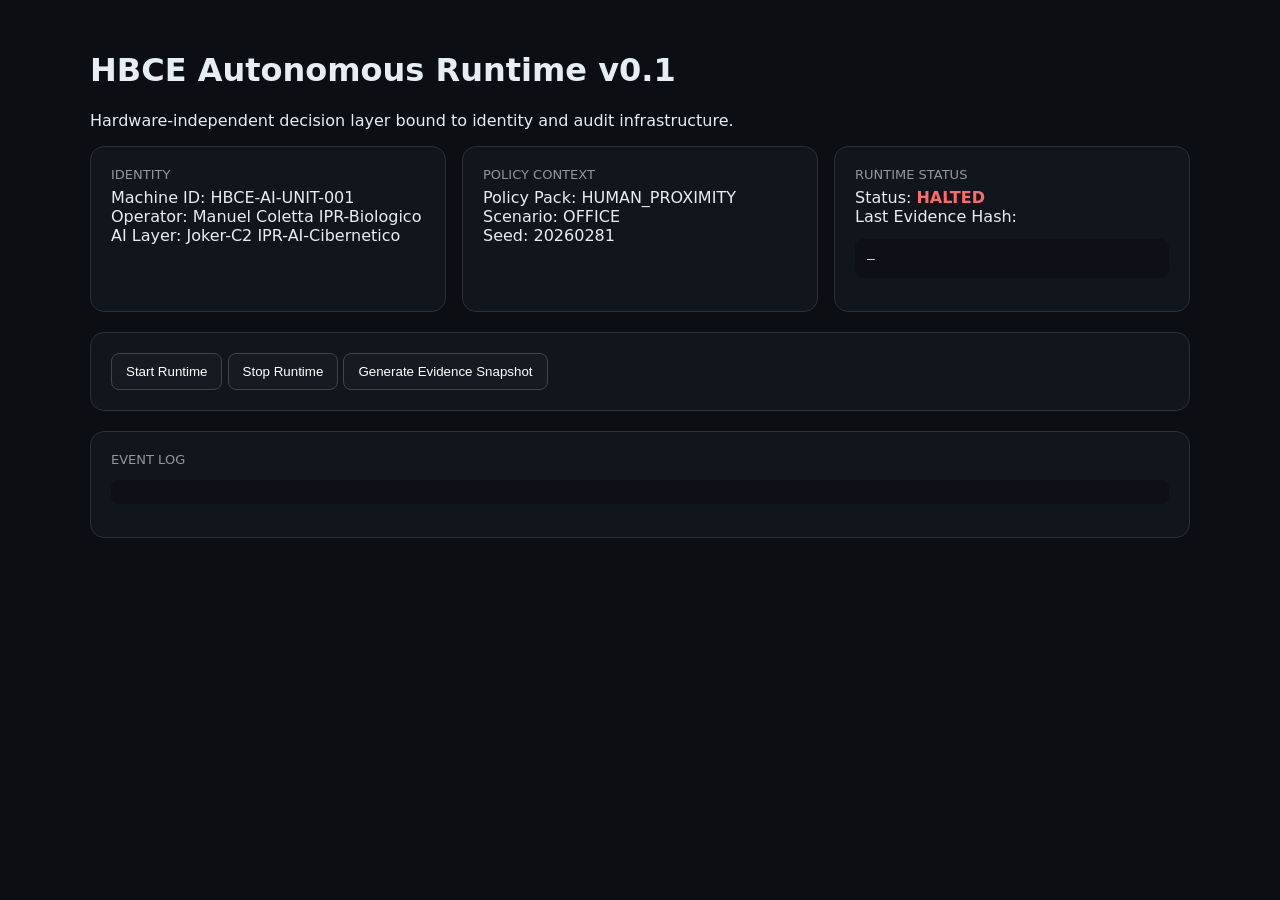
==== sim/runtime/index.html @ ce42a66a "feat(runtime): introduce HBCE Autonomous Runtime v0.1 (identity-bound machine dashboard)" ====
<!doctype html>
<html lang="en">
<head>
<meta charset="utf-8">
<meta name="viewport" content="width=device-width,initial-scale=1">
<title>HBCE Autonomous Runtime v0.1</title>
<meta name="theme-color" content="#0b0f14">

<style>
body{background:#0b0f14;color:#e6edf3;font-family:system-ui;margin:0;padding:30px}
.wrap{max-width:1100px;margin:auto}
.card{
  background:#11161c;
  border:1px solid #2b3137;
  border-radius:14px;
  padding:20px;
  margin-bottom:20px;
}
.grid{
  display:grid;
  grid-template-columns:repeat(auto-fit,minmax(260px,1fr));
  gap:16px;
}
.status{font-weight:bold}
.ok{color:#3fb950}
.warn{color:#ff6b6b}
.kicker{opacity:.6;font-size:13px;margin-bottom:6px}
button{
  padding:10px 14px;
  border-radius:8px;
  border:1px solid #444;
  background:#161b22;
  color:white;
  cursor:pointer;
}
button:hover{background:#1f2630}
pre{background:#0d1117;padding:12px;border-radius:8px;overflow:auto}
</style>
</head>

<body>
<div class="wrap">

<h1>HBCE Autonomous Runtime v0.1</h1>
<p>
Hardware-independent decision layer bound to identity and audit infrastructure.
</p>

<div class="grid">

<div class="card">
<div class="kicker">IDENTITY</div>
<div>Machine ID: <span id="machineId">HBCE-AI-UNIT-001</span></div>
<div>Operator: <span id="operatorId">Manuel Coletta IPR-Biologico</span></div>
<div>AI Layer: <span id="aiId">Joker-C2 IPR-AI-Cibernetico</span></div>
</div>

<div class="card">
<div class="kicker">POLICY CONTEXT</div>
<div>Policy Pack: <span id="policy">HUMAN_PROXIMITY</span></div>
<div>Scenario: <span id="scenario">OFFICE</span></div>
<div>Seed: <span id="seed">20260281</span></div>
</div>

<div class="card">
<div class="kicker">RUNTIME STATUS</div>
<div>Status: <span id="runtimeStatus" class="status warn">HALTED</span></div>
<div>Last Evidence Hash:</div>
<pre id="lastHash">—</pre>
</div>

</div>

<div class="card">
<button onclick="start()">Start Runtime</button>
<button onclick="stop()">Stop Runtime</button>
<button onclick="generateEvidence()">Generate Evidence Snapshot</button>
</div>

<div class="card">
<div class="kicker">EVENT LOG</div>
<pre id="log"></pre>
</div>

</div>

<script>
let running=false;
let eventCounter=0;

function log(msg){
  const el=document.getElementById("log");
  el.textContent+=msg+"\n";
}

function setStatus(text,ok){
  const el=document.getElementById("runtimeStatus");
  el.textContent=text;
  el.className="status "+(ok?"ok":"warn");
}

function start(){
  if(running) return;
  running=true;
  setStatus("RUNNING",true);
  log("Runtime started.");
}

function stop(){
  if(!running) return;
  running=false;
  setStatus("HALTED",false);
  log("Runtime halted.");
}

async function sha256(str){
  const data=new TextEncoder().encode(str);
  const digest=await crypto.subtle.digest("SHA-256",data);
  return [...new Uint8Array(digest)]
    .map(b=>b.toString(16).padStart(2,"0"))
    .join("");
}

async function generateEvidence(){
  if(!running){
    log("Cannot generate evidence while halted.");
    return;
  }

  const snapshot={
    ts:new Date().toISOString(),
    machine:"HBCE-AI-UNIT-001",
    policy:document.getElementById("policy").textContent,
    scenario:document.getElementById("scenario").textContent,
    seed:document.getElementById("seed").textContent,
    event:eventCounter++
  };

  const hash=await sha256(JSON.stringify(snapshot));

  document.getElementById("lastHash").textContent=hash;
  log("Evidence generated: "+hash);
}
</script>

</body>
</html>
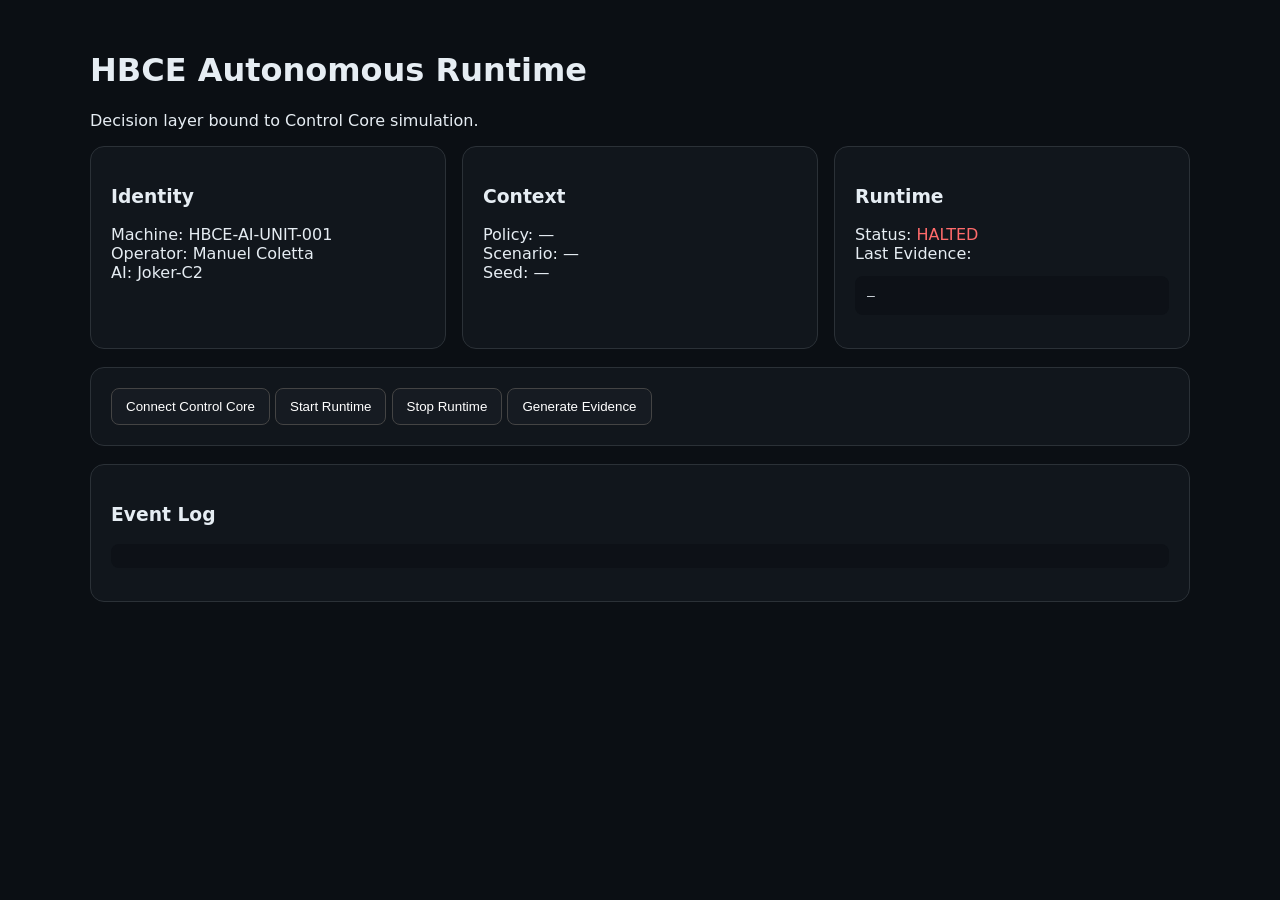
==== commit 00708b23: "feat(runtime): connect runtime to control-core query context and evidence generation" ====
--- a/sim/runtime/index.html
+++ b/sim/runtime/index.html
@@ -3,82 +3,62 @@
 <head>
 <meta charset="utf-8">
 <meta name="viewport" content="width=device-width,initial-scale=1">
-<title>HBCE Autonomous Runtime v0.1</title>
+<title>HBCE Autonomous Runtime</title>
 <meta name="theme-color" content="#0b0f14">
 
 <style>
 body{background:#0b0f14;color:#e6edf3;font-family:system-ui;margin:0;padding:30px}
 .wrap{max-width:1100px;margin:auto}
-.card{
-  background:#11161c;
-  border:1px solid #2b3137;
-  border-radius:14px;
-  padding:20px;
-  margin-bottom:20px;
-}
-.grid{
-  display:grid;
-  grid-template-columns:repeat(auto-fit,minmax(260px,1fr));
-  gap:16px;
-}
-.status{font-weight:bold}
+.card{background:#11161c;border:1px solid #2b3137;border-radius:14px;padding:20px;margin-bottom:18px}
+.grid{display:grid;grid-template-columns:repeat(auto-fit,minmax(260px,1fr));gap:16px}
 .ok{color:#3fb950}
-.warn{color:#ff6b6b}
-.kicker{opacity:.6;font-size:13px;margin-bottom:6px}
-button{
-  padding:10px 14px;
-  border-radius:8px;
-  border:1px solid #444;
-  background:#161b22;
-  color:white;
-  cursor:pointer;
-}
+.bad{color:#ff6b6b}
+button{padding:10px 14px;border-radius:8px;border:1px solid #444;background:#161b22;color:white;cursor:pointer}
 button:hover{background:#1f2630}
-pre{background:#0d1117;padding:12px;border-radius:8px;overflow:auto}
+pre{background:#0d1117;padding:12px;border-radius:8px}
 </style>
 </head>
 
 <body>
 <div class="wrap">
 
-<h1>HBCE Autonomous Runtime v0.1</h1>
-<p>
-Hardware-independent decision layer bound to identity and audit infrastructure.
-</p>
+<h1>HBCE Autonomous Runtime</h1>
+<p>Decision layer bound to Control Core simulation.</p>
 
 <div class="grid">
 
 <div class="card">
-<div class="kicker">IDENTITY</div>
-<div>Machine ID: <span id="machineId">HBCE-AI-UNIT-001</span></div>
-<div>Operator: <span id="operatorId">Manuel Coletta IPR-Biologico</span></div>
-<div>AI Layer: <span id="aiId">Joker-C2 IPR-AI-Cibernetico</span></div>
+<h3>Identity</h3>
+<div>Machine: HBCE-AI-UNIT-001</div>
+<div>Operator: Manuel Coletta</div>
+<div>AI: Joker-C2</div>
 </div>
 
 <div class="card">
-<div class="kicker">POLICY CONTEXT</div>
-<div>Policy Pack: <span id="policy">HUMAN_PROXIMITY</span></div>
-<div>Scenario: <span id="scenario">OFFICE</span></div>
-<div>Seed: <span id="seed">20260281</span></div>
+<h3>Context</h3>
+<div>Policy: <span id="policy">—</span></div>
+<div>Scenario: <span id="scenario">—</span></div>
+<div>Seed: <span id="seed">—</span></div>
 </div>
 
 <div class="card">
-<div class="kicker">RUNTIME STATUS</div>
-<div>Status: <span id="runtimeStatus" class="status warn">HALTED</span></div>
-<div>Last Evidence Hash:</div>
-<pre id="lastHash">—</pre>
+<h3>Runtime</h3>
+<div>Status: <span id="status" class="bad">HALTED</span></div>
+<div>Last Evidence:</div>
+<pre id="hash">—</pre>
 </div>
 
 </div>
 
 <div class="card">
+<button onclick="connectCore()">Connect Control Core</button>
 <button onclick="start()">Start Runtime</button>
 <button onclick="stop()">Stop Runtime</button>
-<button onclick="generateEvidence()">Generate Evidence Snapshot</button>
+<button onclick="snapshot()">Generate Evidence</button>
 </div>
 
 <div class="card">
-<div class="kicker">EVENT LOG</div>
+<h3>Event Log</h3>
 <pre id="log"></pre>
 </div>
 
@@ -86,60 +66,78 @@
 
 <script>
 let running=false;
-let eventCounter=0;
+let ctx=null;
 
-function log(msg){
-  const el=document.getElementById("log");
-  el.textContent+=msg+"\n";
+function log(t){
+ document.getElementById("log").textContent+=t+"\\n";
 }
 
-function setStatus(text,ok){
-  const el=document.getElementById("runtimeStatus");
-  el.textContent=text;
-  el.className="status "+(ok?"ok":"warn");
+function setStatus(s,ok){
+ const el=document.getElementById("status");
+ el.textContent=s;
+ el.className=ok?"ok":"bad";
+}
+
+function getQuery(){
+ const p=new URLSearchParams(location.search);
+ return{
+  policy:p.get("p"),
+  scenario:p.get("s"),
+  seed:p.get("seed")
+ };
+}
+
+function connectCore(){
+ ctx=getQuery();
+
+ if(!ctx.policy){
+   log("No Control Core link detected.");
+   return;
+ }
+
+ document.getElementById("policy").textContent=ctx.policy;
+ document.getElementById("scenario").textContent=ctx.scenario;
+ document.getElementById("seed").textContent=ctx.seed;
+
+ log("Connected to Control Core.");
 }
 
 function start(){
-  if(running) return;
-  running=true;
-  setStatus("RUNNING",true);
-  log("Runtime started.");
+ if(!ctx){ log("Connect Control Core first"); return; }
+ running=true;
+ setStatus("RUNNING",true);
+ log("Runtime started.");
 }
 
 function stop(){
-  if(!running) return;
-  running=false;
-  setStatus("HALTED",false);
-  log("Runtime halted.");
+ running=false;
+ setStatus("HALTED",false);
+ log("Runtime halted.");
 }
 
 async function sha256(str){
-  const data=new TextEncoder().encode(str);
-  const digest=await crypto.subtle.digest("SHA-256",data);
-  return [...new Uint8Array(digest)]
-    .map(b=>b.toString(16).padStart(2,"0"))
-    .join("");
+ const data=new TextEncoder().encode(str);
+ const buf=await crypto.subtle.digest("SHA-256",data);
+ return [...new Uint8Array(buf)]
+ .map(b=>b.toString(16).padStart(2,"0")).join("");
 }
 
-async function generateEvidence(){
-  if(!running){
-    log("Cannot generate evidence while halted.");
-    return;
-  }
+async function snapshot(){
+ if(!running){ log("Runtime halted."); return; }
 
-  const snapshot={
-    ts:new Date().toISOString(),
-    machine:"HBCE-AI-UNIT-001",
-    policy:document.getElementById("policy").textContent,
-    scenario:document.getElementById("scenario").textContent,
-    seed:document.getElementById("seed").textContent,
-    event:eventCounter++
-  };
+ const snap={
+   ts:new Date().toISOString(),
+   machine:"HBCE-AI-UNIT-001",
+   policy:ctx.policy,
+   scenario:ctx.scenario,
+   seed:ctx.seed,
+   state:"ACTIVE"
+ };
 
-  const hash=await sha256(JSON.stringify(snapshot));
+ const h=await sha256(JSON.stringify(snap));
+ document.getElementById("hash").textContent=h;
 
-  document.getElementById("lastHash").textContent=hash;
-  log("Evidence generated: "+hash);
+ log("Evidence snapshot: "+h);
 }
 </script>
 
